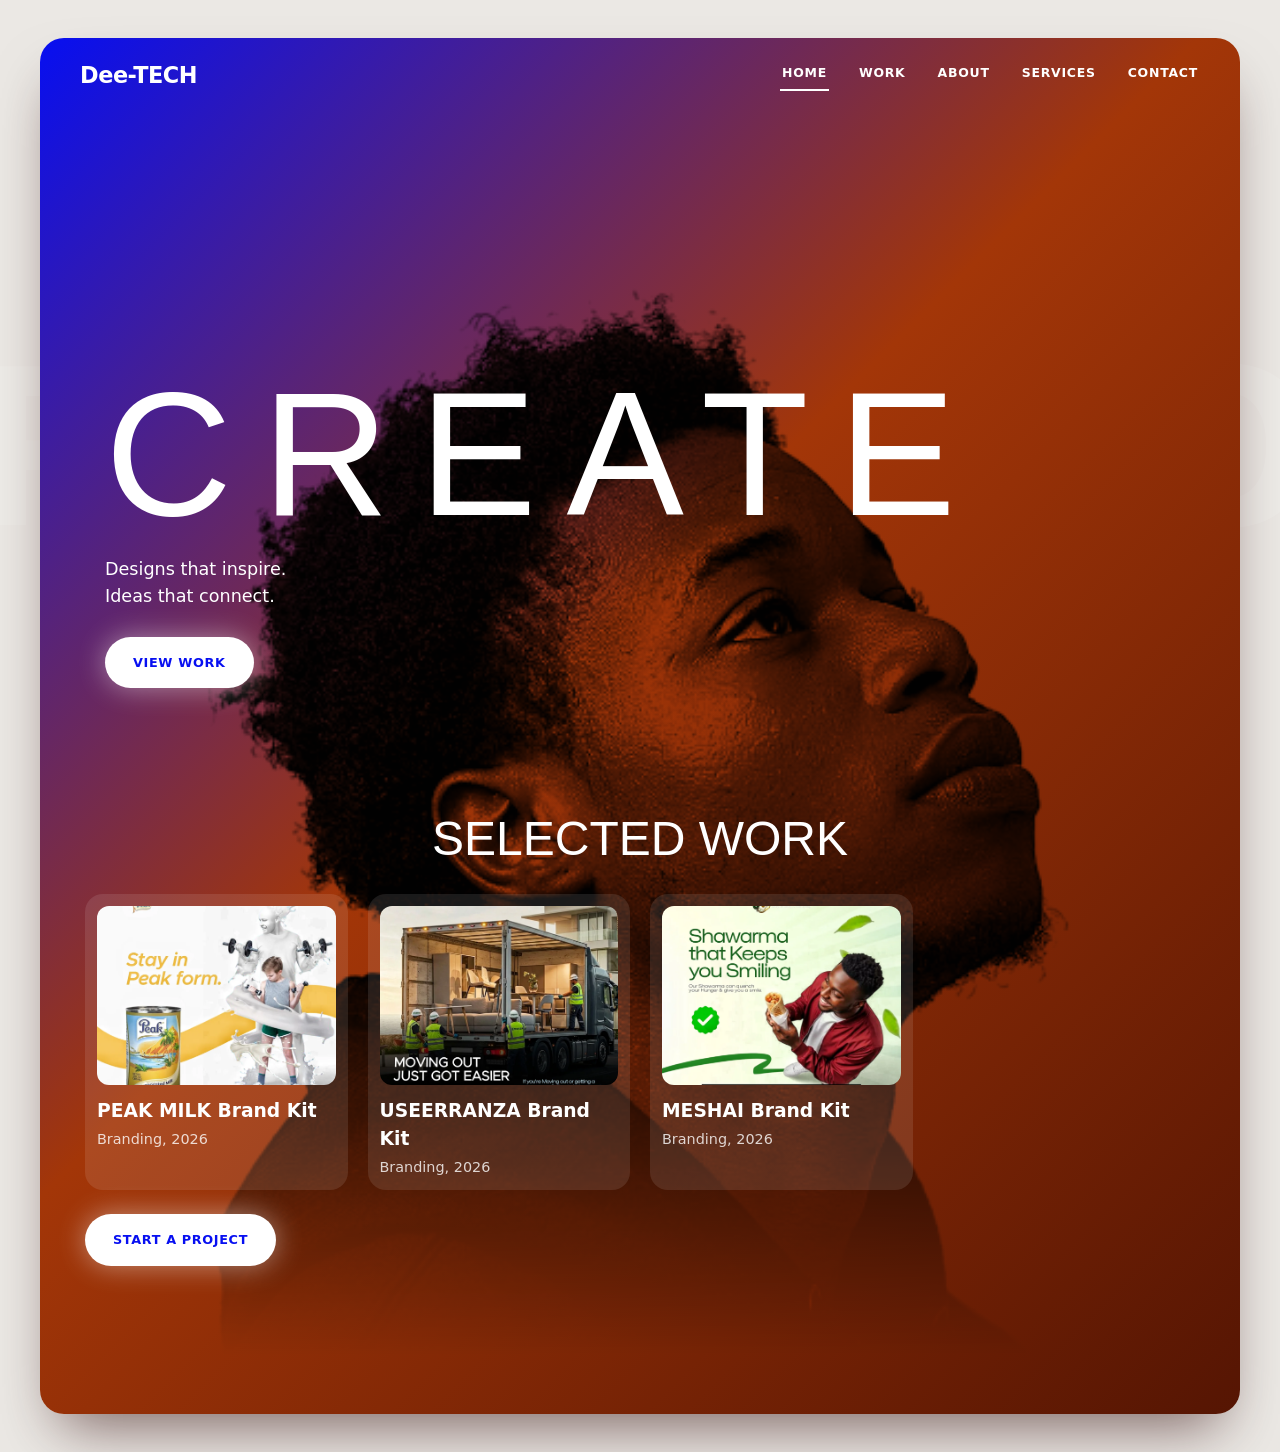
==== home.html @ 884b25e4 "site without videos" ====
<!DOCTYPE html>
<html lang="en">
<head>
<meta charset="utf-8">
<meta name="viewport" content="width=device-width, initial-scale=1">
<title>Dee-TECH | Home</title>
<meta name="description" content="Dee-TECH: independent creative and technology studio.">
<link rel="stylesheet" href="css/style.css">
</head>
<body class="home">
<a href="#main" style="position:absolute;left:-999px" onfocus="this.style.left='8px'" onblur="this.style.left='-999px'">Skip to content</a>
<div class="frame">
<header class="hd" id="hd"></header>
<main id="main">
    <img class="portrait" src="assets/images/6e3ec531-e3b0-44c6-8c1b-e2ade9face90_removalai_preview.png" style="background: linear-gradient(linear-gradient(rgba(43,3,0,.8),rgba(194,65,12,.3)));">
<section class="hero in">
    <!-- <img class="portrait" src="assets/images/6e3ec531-e3b0-44c6-8c1b-e2ade9face90_removalai_preview.png"> -->
<div class="hero-l"><h1 data-t="hero.title"></h1><p><span data-t="hero.line1"></span><br><span data-t="hero.line2"></span></p>
<a class="pill" href="work.html" data-t="hero.cta"></a>
<!-- <div class="trust">IMAGE 2 (small round client photo): change src below<img src="assets/images/me.png" alt=""><span data-t="hero.trust"></span></div></div> -->
<!-- IMAGE 1 (MAIN HERO PORTRAIT): put your photo in assets/images/ and change src below. Use a transparent PNG for best results. -->
<!-- <img class="portrait" src="assets/images/6e3ec531-e3b0-44c6-8c1b-e2ade9face90_removalai_preview.png" alt="Portrait of Dee-TECH owner"> -->
<!-- <aside class="panel"><p class="avail" data-t="avail.label"></p><h2 data-t="avail.text"></h2> -->
<!-- <figure class="quote" style="margin:0"><blockquote style="margin:0;display:contents"><p data-t="quote.text"></p></blockquote><figcaption><strong data-t="quote.name"></strong><small data-t="quote.role"></small></figcaption>IMAGE 3 (testimonial photo): change src below<img src="assets/images/avatar.svg" alt=""></figure></aside> -->
</section>
<section class="sec"><h2 class="featuredTitle">SELECTED WORK</h2><div class="grid" data-render="featured"></div><p><a class="pill" href="contact.html">Start a project</a></p></section>
</main>
<footer id="ft"></footer>
</div>
<noscript><p style="padding:16px;position:relative">JavaScript is needed for navigation and content on this demo site.</p></noscript>
<script src="js/content.js"></script>
<script src="js/main.js"></script>
</body>
</html>
---- css/style.css ----
/* ===== EDIT COLORS & FONTS HERE ===== */
:root{
  --bg:#ebe8e4;          /* outer page background */
  --brand:#070ff1;       /* burnt orange */
  --brand-light:#ff8a00; /* glow / highlights */
  --deep:#2b0300;        /* dark burgundy */
  --paper:#ffffff;       /* panels */
  --soft:#f4f4f4;        /* cards on white */
  --ink:#1a1a1a;         /* text on white */
  --on-dark:#ffffff;     /* text on orange */
  --font-display:Impact,"Arial Narrow Bold","Haettenschweiler",sans-serif;
  --font-body:system-ui,-apple-system,"Segoe UI",Roboto,Arial,sans-serif;
  --radius:24px;
}
*{box-sizing:border-box}
html{scroll-behavior:smooth}
body{margin:0;font-family:var(--font-body);background:var(--bg);color:var(--deep);overflow-x:hidden;line-height:1.5;position:relative}
body::before{content:"PORTFOLIO";position:fixed;inset:0;display:flex;align-items:center;justify-content:center;font:900 clamp(60px,17vw,260px)/1 var(--font-body);color:#fff;opacity:.14;pointer-events:none;letter-spacing:-.02em}
img{max-width:100%;display:block}
body{min-width:300px}.card h3,.box,.prose{overflow-wrap:anywhere}
img.missing{visibility:hidden}
a{color:inherit;}
:focus-visible{outline:3px solid var(--deep);outline-offset:3px}
.frame{position:relative;max-width:1200px;margin:clamp(12px,3vw,40px) auto;border-radius:var(--radius);overflow:hidden;background:linear-gradient(135deg,var(--brand) 0%,#a33608 45%,var(--deep) 130%);color:var(--on-dark);box-shadow:0 30px 60px -20px rgba(43,3,0,.6);width:calc(100% - 24px)}
.hd{display:flex;align-items:center;justify-content:space-between;padding:20px clamp(16px,4vw,40px);position:relative;z-index:5}
.logo{font:700 1.4rem var(--font-body);text-decoration:none;letter-spacing:-.02em}
.nav{display:flex;gap:28px}
.nav a{text-decoration:none;font-size:.78rem;font-weight:600;letter-spacing:.06em;text-transform:uppercase;padding:6px 2px;border-bottom:2px solid transparent}
.nav a:hover,.nav a[aria-current]{border-color:currentColor}
.menu-btn{display:none;width:44px;height:44px;border-radius:50%;border:0;background:#eee;color:var(--ink);font-size:1.2rem;cursor:pointer}
main{position:relative; width: 100%; height: 100%; overflow: hidden;}
h1,h2{font-family:var(--font-display);font-weight:400;text-transform:uppercase;line-height:.95;margin:0 0 .4em;}
h1{font-size:clamp(2.6rem,8vw,5.5rem)}h2{font-size:clamp(1.8rem,4vw,3rem)}
.meta{opacity:.8;margin:0 0 1rem;font-size:.9rem}
.pill{display:inline-block;background:#fff;color:var(--brand);font-weight:700;font-size:.8rem;letter-spacing:.05em;text-transform:uppercase;text-decoration:none;padding:16px 28px;border-radius:999px;border:0;cursor:pointer;box-shadow:0 0 28px rgba(255,255,255,.45);margin:8px 8px 8px 0;transition:transform .2s;position: relative; z-index: 4;}
.pill:hover{transform:translateY(-2px)}
.pill.dark{background:var(--deep);color:#fff;box-shadow:none}
.pill.ghost{background:transparent;color:#fff;border:2px solid #fff;box-shadow:none}
/* hero */
.home main{padding:5px;overflow: hidden;}
.hero{display:grid;grid-template-columns:1fr;min-height:640px;position:relative; z-index: 4;}
.hero-l{padding:clamp(24px,5vw,60px);align-self:end;position:relative;z-index:3;max-width:560px;  z-index: 4;}
.hero h1{font-size:clamp(5rem,16vw,11rem);line-height:.85;margin-bottom:.15em; letter-spacing: 30px; z-index: 4;}
.hero p{font-size:1.1rem;margin:0 0 20px; z-index: 4;}
.trust{display:flex;align-items:center;gap:12px;font-size:.75rem;margin-top:24px}
.trust img{width:36px;height:36px;border-radius:50%;border:2px solid #fff;background:var(--bg)}
.portrait{position:absolute;left:50%;transform:translateX(-45%);height:98%;width:90%;max-width: 1000px;bottom: 0; overflow: visible; object-fit: cover;object-position: bottom center; z-index:1;filter: saturate(0.5); -webkit-mask-image:linear-gradient(to bottom,#000 70%,transparent 100%);
  mask-image:linear-gradient(to bottom,#000 70%,transparent 100%);   mix-blend-mode:multiply;}
.panel{position:absolute;top:12px;right:12px;bottom:12px;width:36%;background:var(--paper);color:var(--ink);border-radius:18px;z-index:1;display:flex;flex-direction:column;justify-content:center;padding:90px 32px 32px 48%; z-index: 4;}
.home .hd .nav a,.home .hd .logo{color:#fff}
.avail{font-size:.72rem;font-weight:700;color:var(--brand);text-transform:uppercase;letter-spacing:.08em;margin:0; z-index: 4;}
.avail::after{content:"";display:inline-block;width:7px;height:7px;border-radius:50%;background:var(--brand);margin-left:8px;animation:pulse 2s infinite; z-index: 4;}
.panel h2{font:600 1.5rem/1.1 var(--font-body);text-transform:none;margin:.4em 0 0; z-index: 4;}
.quote{position:absolute;left:32px;right:24px;bottom:24px;background:var(--soft);border-radius:14px;padding:16px;font-size:.75rem;display:grid;grid-template-columns:1fr 44px;gap:8px;align-items:end; z-index: 4;}
.quote p{margin:0 0 8px}.quote small{display:block;color:#666}.quote img{width:44px;height:44px;border-radius:50%;grid-row:1/3;grid-column:2; z-index: 4;}
@keyframes pulse{50%{opacity:.3}}
/* sections */
.featuredTitle{position: relative; z-index: 4; justify-content: center; align-items: center; margin: 0; display: flex;  margin:0 0 32px;}
.sec{padding:clamp(24px,5vw,60px) clamp(16px,4vw,40px); z-index: 2;}
.grid{display:grid;grid-template-columns:repeat(auto-fill,minmax(min(100%,260px),1fr));gap:20px;padding:0;margin:0; z-index: 4;}
.card{display:block;text-decoration:none;background:rgba(255,255,255,.1);border-radius:18px;padding:12px;transition:transform .25s,background .25s; z-index: 4;}
.card:hover{transform:translateY(-4px);background:rgba(255,255,255,.2)}
.card img{width:100%;aspect-ratio:4/3;object-fit:cover;border-radius:12px;margin-bottom:12px}
.card h3{margin:0 0 4px; z-index: 4;}.card .meta{margin:0} 
.wide{width:100%;max-height:480px;object-fit:cover;border-radius:18px;margin:16px 0}
.filters,.list{display:flex;flex-wrap:wrap;gap:10px;list-style:none;padding:0;margin:0 0 24px}
.chip{border:2px solid #fff;background:transparent;color:#fff;padding:8px 18px;border-radius:999px;font:600 .85rem var(--font-body);cursor:pointer}
.chip[aria-pressed=true]{background:#fff;color:var(--brand)}
.box{background:rgba(255,255,255,.1);border-radius:16px;padding:18px 22px;margin:0 0 12px;max-width:760px}
.box h3,.box p{margin:0}.box p{margin-top:6px}
summary{cursor:pointer;font-weight:700}
ol.steps{max-width:760px;padding-left:1.2rem}ol.steps li{margin:0 0 8px}
.prose{max-width:62ch}
.empty{padding:24px;border:2px dashed #fff;border-radius:16px;max-width:520px}
form{max-width:560px;display:grid;gap:16px}
label{font-weight:600;display:block;margin-bottom:6px}
input,select,textarea{width:100%;padding:14px;border-radius:12px;border:2px solid transparent;font:inherit;background:#fff;color:var(--ink)}
input[aria-invalid=true],select[aria-invalid=true],textarea[aria-invalid=true]{border-color:#ffd54a}
.err{color:#ffe08a;font-size:.85rem;min-height:1.1em;margin:4px 0 0;font-weight:600}
.note{background:rgba(0,0,0,.25);border-radius:12px;padding:14px;font-size:.9rem;max-width:560px; z-index: -1;}
footer{padding:20px clamp(16px,4vw,40px);font-size:.8rem;opacity:.85; z-index: -3;}
.in{animation:rise .8s ease both}
@keyframes rise{from{opacity:0;transform:translateY(16px)}}
@media (max-width:860px){
  .menu-btn{display:block}
  .nav{display:none;position:absolute;top:70px;right:16px;left:16px;flex-direction:column;gap:6px;background:var(--paper);padding:16px;border-radius:16px;box-shadow:0 12px 30px rgba(0,0,0,.3)}
  .nav.open{display:flex}.nav a{color:var(--ink)!important;padding:12px 6px}
  .hero{min-height:0;display:flex;flex-direction:column}
  .portrait{position:relative;transform:none;left:auto;height:360px;margin:0 auto;order:2}
  .hero-l{order:1;padding-bottom:0}.panel{position:static;width:auto;order:3;margin:0 12px 12px;padding:28px 24px 200px}
  .quote{left:24px}
}
@media (min-width:861px) and (max-width:1100px){
  .hero{min-height:560px}.panel{width:42%;padding:80px 20px 20px 44%}.portrait{transform:translateX(-50%);left:46%}
  .hero h1{font-size:clamp(4.5rem,12vw,7rem)}.nav{gap:16px}.quote{left:20px;right:16px}
}
@media (min-width:1600px){.frame{max-width:1440px}}
@media (max-width:560px){
  .frame{width:calc(100% - 16px);margin:8px auto;border-radius:18px}
  .portrait{height:300px}.pill{padding:14px 22px}.quote{grid-template-columns:1fr 40px}
  .nav{top:64px}.filters{gap:8px}.chip{padding:8px 14px}
}
@media (max-width:360px){h1{font-size:2.4rem}.hero h1{font-size:4.2rem}.logo{font-size:1.2rem}}
@media (prefers-reduced-motion:reduce){*{animation:none!important;transition:none!important;scroll-behavior:auto!important}}


.gallery{display:grid;grid-template-columns:repeat(auto-fill,minmax(min(100%,280px),1fr));gap:16px;margin:16px 0 24px}
.gallery img{width:100%;border-radius:14px;object-fit:cover}

.gallery img{cursor:zoom-in}
.lightbox{position:fixed;inset:0;background:rgba(20,2,0,.92);display:flex;align-items:center;justify-content:center;z-index:100;padding:16px}
.lightbox[hidden]{display:none}
.lightbox img{max-width:94vw;max-height:88vh;width:auto;height:auto;border-radius:12px;object-fit:contain}
.lb-btn{position:absolute;width:44px;height:44px;border:0;border-radius:50%;background:#fff;color:var(--deep);font-size:1.6rem;line-height:1;cursor:pointer}
.lb-x{top:16px;right:16px}.lb-p{left:16px;top:50%;transform:translateY(-50%)}.lb-n{right:16px;top:50%;transform:translateY(-50%)}

/* .gallery video{width:100%;border-radius:14px;background:#000} */
.gallery video{width:100%;aspect-ratio:9/16;object-fit:cover;border-radius:14px;background:#000}
.gallery iframe{width:100%;aspect-ratio:16/9;border:0;border-radius:14px}

@media (max-width:860px){
  .hero-l{align-self:stretch;width:100%;max-width:100%;box-sizing:border-box}
  .hero h1{font-size:clamp(3.2rem,18vw,6rem);letter-spacing:.02em;overflow-wrap:anywhere}
}

.frame{min-height:calc(100vh - 2*clamp(12px,3vw,40px));min-height:calc(100dvh - 2*clamp(12px,3vw,40px));display:flex;flex-direction:column}
.frame>main{flex:1}
@media (max-width:560px){
  .frame{min-height:calc(100vh - 16px);min-height:calc(100dvh - 16px)}
}

@media (max-width:560px){
  main.sec{padding-top:28px;padding-bottom:48px;font-size:1.05rem;line-height:1.75}
  main.sec h1{margin-bottom:.7em}
  main.sec h2{margin:1.8em 0 .8em}
  main.sec .list{gap:14px;margin-bottom:36px}
  main.sec .chip{padding:12px 20px;font-size:1rem}
  main.sec li{margin-bottom:18px}
  main.sec .pill{margin-top:28px;padding:18px 32px}
}
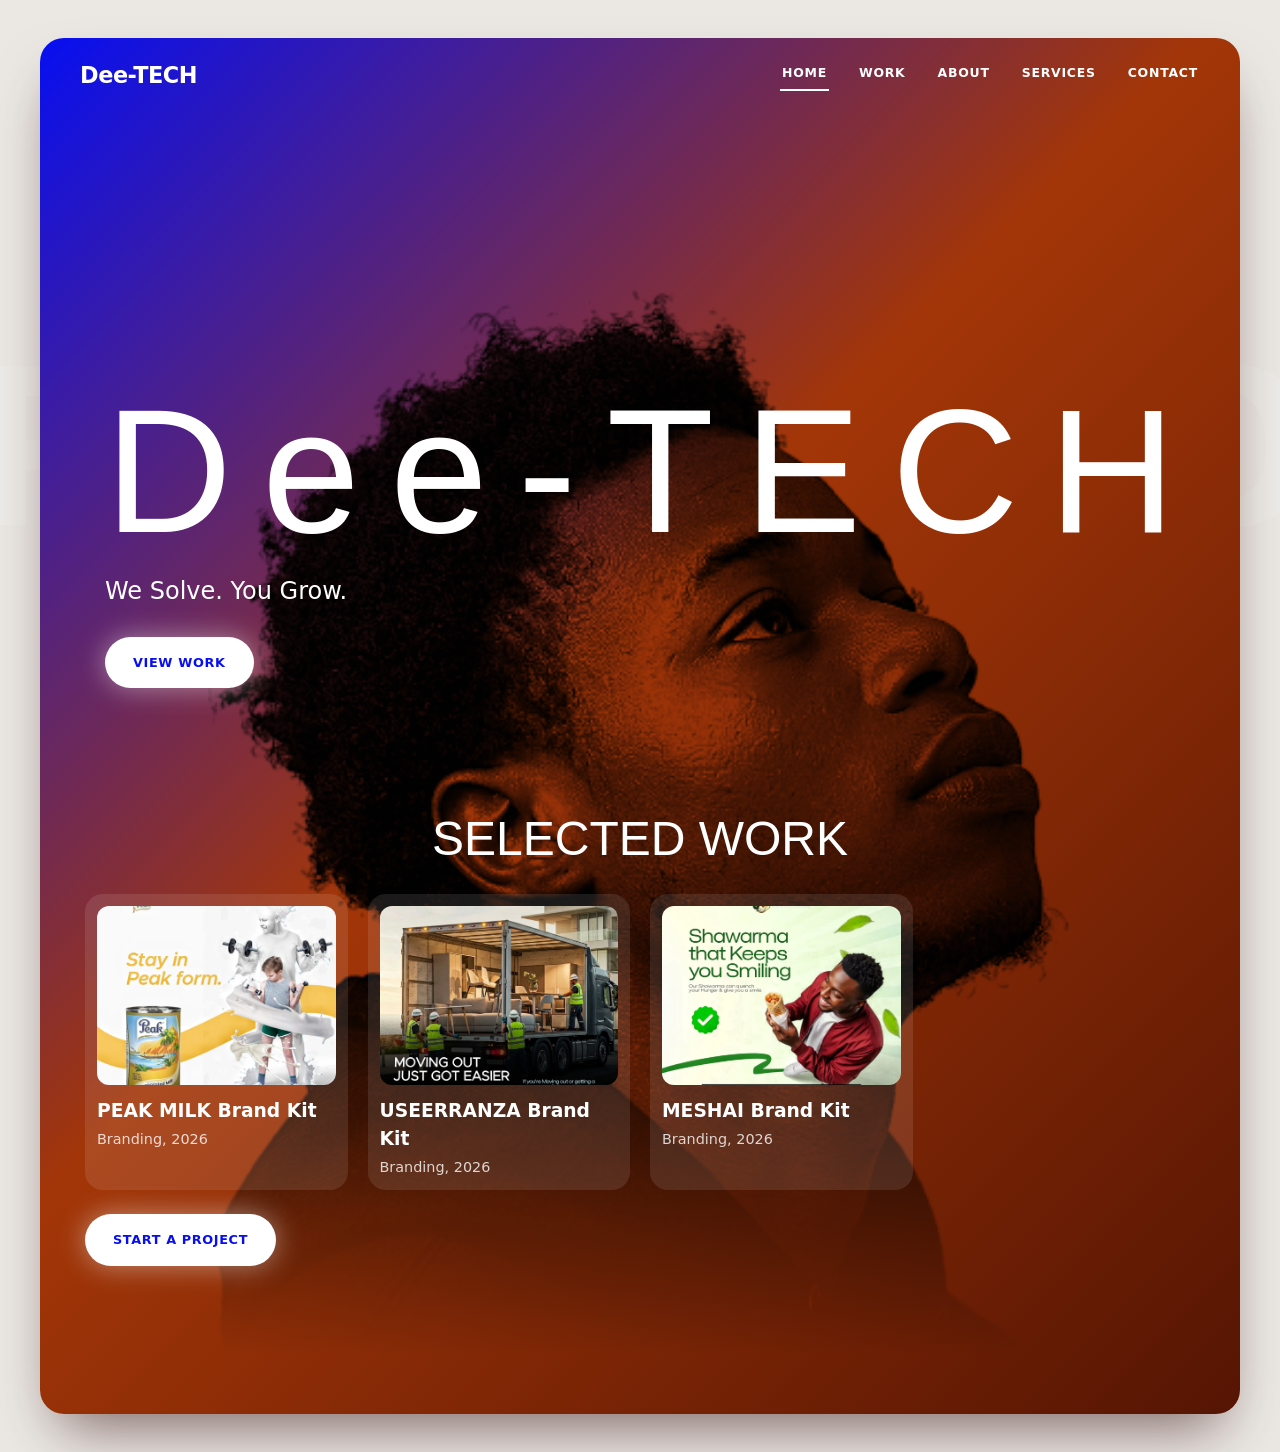
==== commit 2a019bc6: "updated portfolio without video" ====
--- a/home.html
+++ b/home.html
@@ -15,7 +15,7 @@
     <img class="portrait" src="assets/images/6e3ec531-e3b0-44c6-8c1b-e2ade9face90_removalai_preview.png" style="background: linear-gradient(linear-gradient(rgba(43,3,0,.8),rgba(194,65,12,.3)));">
 <section class="hero in">
     <!-- <img class="portrait" src="assets/images/6e3ec531-e3b0-44c6-8c1b-e2ade9face90_removalai_preview.png"> -->
-<div class="hero-l"><h1 data-t="hero.title"></h1><p><span data-t="hero.line1"></span><br><span data-t="hero.line2"></span></p>
+<div class="hero-l"><h1 data-t="hero.title"></h1><p><span data-t="hero.line1"></span><span data-t="hero.line2"></span></p>
 <a class="pill" href="work.html" data-t="hero.cta"></a>
 <!-- <div class="trust">IMAGE 2 (small round client photo): change src below<img src="assets/images/me.png" alt=""><span data-t="hero.trust"></span></div></div> -->
 <!-- IMAGE 1 (MAIN HERO PORTRAIT): put your photo in assets/images/ and change src below. Use a transparent PNG for best results. -->
--- a/css/style.css
+++ b/css/style.css
@@ -29,7 +29,7 @@
 .nav a:hover,.nav a[aria-current]{border-color:currentColor}
 .menu-btn{display:none;width:44px;height:44px;border-radius:50%;border:0;background:#eee;color:var(--ink);font-size:1.2rem;cursor:pointer}
 main{position:relative; width: 100%; height: 100%; overflow: hidden;}
-h1,h2{font-family:var(--font-display);font-weight:400;text-transform:uppercase;line-height:.95;margin:0 0 .4em;}
+h1,h2{font-family:var(--font-display);font-weight:400;line-height:.95;margin:0 0 .4em;}
 h1{font-size:clamp(2.6rem,8vw,5.5rem)}h2{font-size:clamp(1.8rem,4vw,3rem)}
 .meta{opacity:.8;margin:0 0 1rem;font-size:.9rem}
 .pill{display:inline-block;background:#fff;color:var(--brand);font-weight:700;font-size:.8rem;letter-spacing:.05em;text-transform:uppercase;text-decoration:none;padding:16px 28px;border-radius:999px;border:0;cursor:pointer;box-shadow:0 0 28px rgba(255,255,255,.45);margin:8px 8px 8px 0;transition:transform .2s;position: relative; z-index: 4;}
@@ -41,7 +41,7 @@
 .hero{display:grid;grid-template-columns:1fr;min-height:640px;position:relative; z-index: 4;}
 .hero-l{padding:clamp(24px,5vw,60px);align-self:end;position:relative;z-index:3;max-width:560px;  z-index: 4;}
 .hero h1{font-size:clamp(5rem,16vw,11rem);line-height:.85;margin-bottom:.15em; letter-spacing: 30px; z-index: 4;}
-.hero p{font-size:1.1rem;margin:0 0 20px; z-index: 4;}
+.hero p{font-size:1.5rem;margin:0 0 20px; z-index: 4;}
 .trust{display:flex;align-items:center;gap:12px;font-size:.75rem;margin-top:24px}
 .trust img{width:36px;height:36px;border-radius:50%;border:2px solid #fff;background:var(--bg)}
 .portrait{position:absolute;left:50%;transform:translateX(-45%);height:98%;width:90%;max-width: 1000px;bottom: 0; overflow: visible; object-fit: cover;object-position: bottom center; z-index:1;filter: saturate(0.5); -webkit-mask-image:linear-gradient(to bottom,#000 70%,transparent 100%);
@@ -115,7 +115,7 @@
 .lb-x{top:16px;right:16px}.lb-p{left:16px;top:50%;transform:translateY(-50%)}.lb-n{right:16px;top:50%;transform:translateY(-50%)}
 
 /* .gallery video{width:100%;border-radius:14px;background:#000} */
-.gallery video{width:100%;aspect-ratio:9/16;object-fit:cover;border-radius:14px;background:#000}
+.gallery video{width:100%;aspect-ratio:9/16;object-fit:contain;border-radius:14px;background:#000}
 .gallery iframe{width:100%;aspect-ratio:16/9;border:0;border-radius:14px}
 
 @media (max-width:860px){
